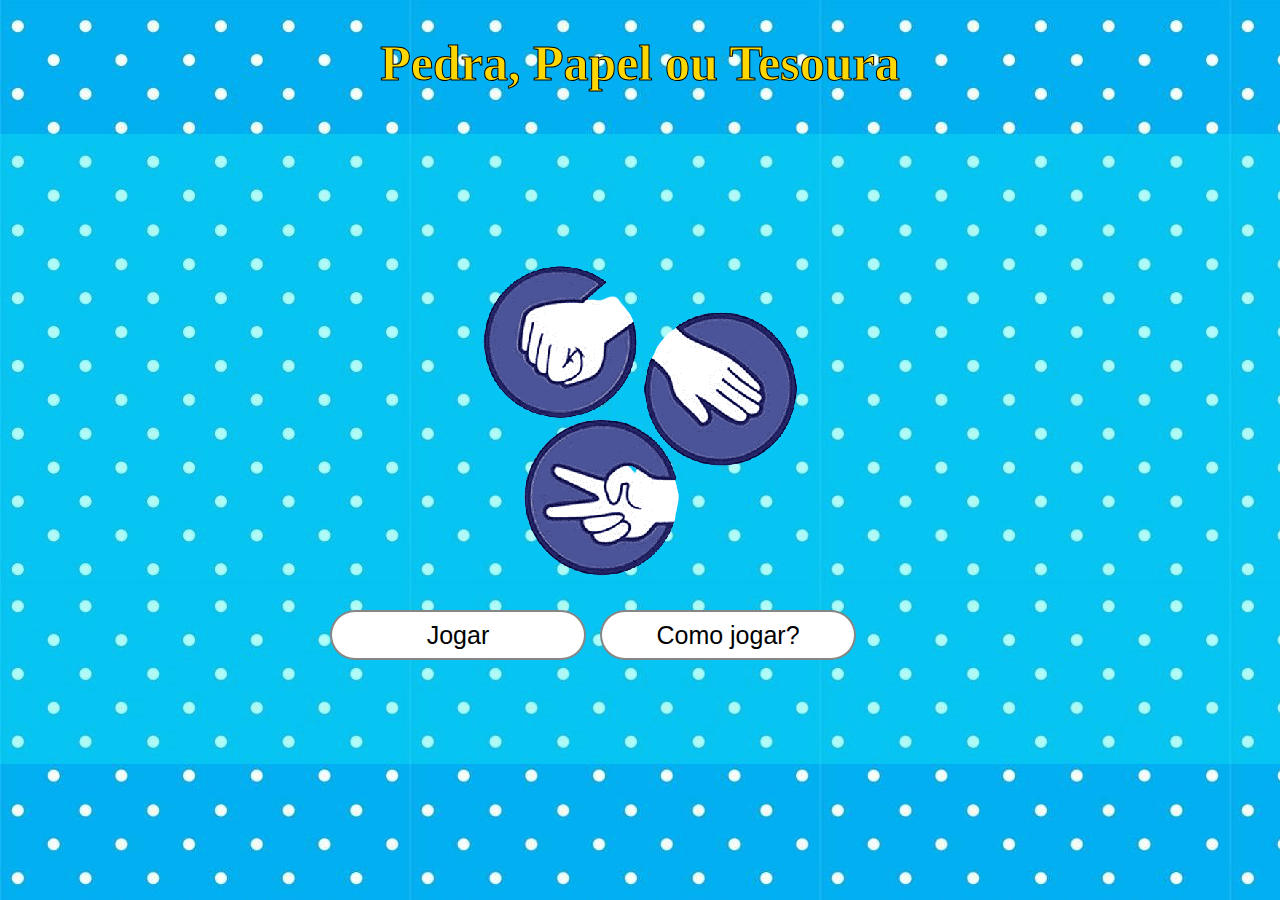
==== index.html @ 84045725 "Feito" ====
<!DOCTYPE html>
<html lang="pt-br">
<head>
    <meta charset="UTF-8">
    <meta http-equiv="X-UA-Compatible" content="IE=edge">
    <meta name="viewport" content="width=device-width, initial-scale=1.0">
    <link rel="stylesheet" href="./style.css">
    <title>JoKenPo</title>
</head>
<body>
    <header class="topo">
        <h1 class="title">Pedra, Papel ou Tesoura</h1>
    </header>
    <main class="container">
        <img src="./img/png-transparent-rock-paper-scissors-game-money-scissors-text-dragon-hand-removebg-preview.png" alt="remover">
        <div>
            <button class="btn" onclick="window.location.href = './jogo.html'">Jogar</a></button>
            <button class="btn" onclick="window.location.href = './instrucao.html'">Como jogar?</button>
        </div>    
    
    </main>
</body>
</html>
---- style.css ----
body{
    background-image: url(./img/background.jpg);
    width:100%;
    height:80vh;
    margin: 0;
    padding:0;
}


/*header */

.topo{
    width:100%;
    height:100px;
}

.title{
    color: gold;
    -webkit-text-stroke-width: 1px;
    -webkit-text-stroke-color: #000;
    font-size:35px;
    font-weight: bold;
    font-family: Georgia, 'Times New Roman', Times, serif;
    text-align: center;
}


/*main */

.container{
    background-color: rgba(18, 245, 245, 0.301);
    height: 70vh;
    display: flex;
    justify-content: center;
    align-items: center; 
    flex-direction: column;   
}

.btn{
    background-color: white;
    border: 2px solid rgba(0, 0, 0, 0.473);
    width: 40%;
    height: 50px;
    border-radius: 40px;
    margin-left: 10px;
}
.btn:hover{
    background-color: rgb(22, 115, 221);
    color: white;
    border: 2px solid black;
}
.container div{
    width: 100%;
}


/* Intruções */
.topinho{
    display: flex;
}
.topinho img{
    width: 50px;
    height: 50px;
}

.meio{
    display: flex;
    flex-direction: column;
    align-items: center;
    background-color: rgba(0, 255, 255, 0.623);
    height:70vh;
    padding-top: 20px;
    width: 80%;
    margin: 0 auto;
}

.imagens .row img{
    width: 100px;
}
.buttons-venc span{
    font-size: 30px;
    border: 2px solid black;
    background-color: gold;
    padding: 10px;
    border-radius: 30px;
}
.buttons-venc{
    margin-bottom: 30px;
}

.imagens .row img{
    margin-right: 20px;

}

.instruction{
    display:flex;
    background-color: gold;
    border: 2px solid black;
    flex-direction: column;
    width: 90%;
    margin-bottom: 40px;
    padding: 15px;
}

/*Jogo*/
.Escolhar{
    display:flex;
    height: 100%;
    align-items: center;
    justify-content: center;
    flex-direction: column;
}
.escolhas{
    display:flex;
    justify-content:center;
    width: 100%;
}
.escolhas ul{
    display: flex;
    list-style: none;
    justify-content: center;
    padding: 0;
}

.escolhas ul li{
    width: 33%;
    border: 1px solid black;
    background: gold;
    
}

.escolhas ul li figure img{
    width: 100%;
}

.painel{
    background-color: lightgray;
    width: 30%;
}
.ganhos{
    display: inline;
    font-size: 20px;
    font-weight:bold;
}
.resultado{
    font-size:20px;
    font-weight:bold;
}


@media (min-width: 769px){
   
    .title{
        font-size: 50px;
    }
    .container div{
        width: 50%;
    }
    .container div button{
        font-size: 25px;
    }
    .meio{
        justify-content: flex-start;
        align-items: flex-start;
        flex-wrap: wrap;
        padding-left: 100px;
        padding-top: 30px;
        width: 70%;
    }
    .instruction{
        width: 30%
    }
    .escolhas{
        width: 60%;
    }
    .painel{
        width: 16%;
    }

}
@media (min-width: 1000px){
    .meio{
        width: 50%;
    }
}
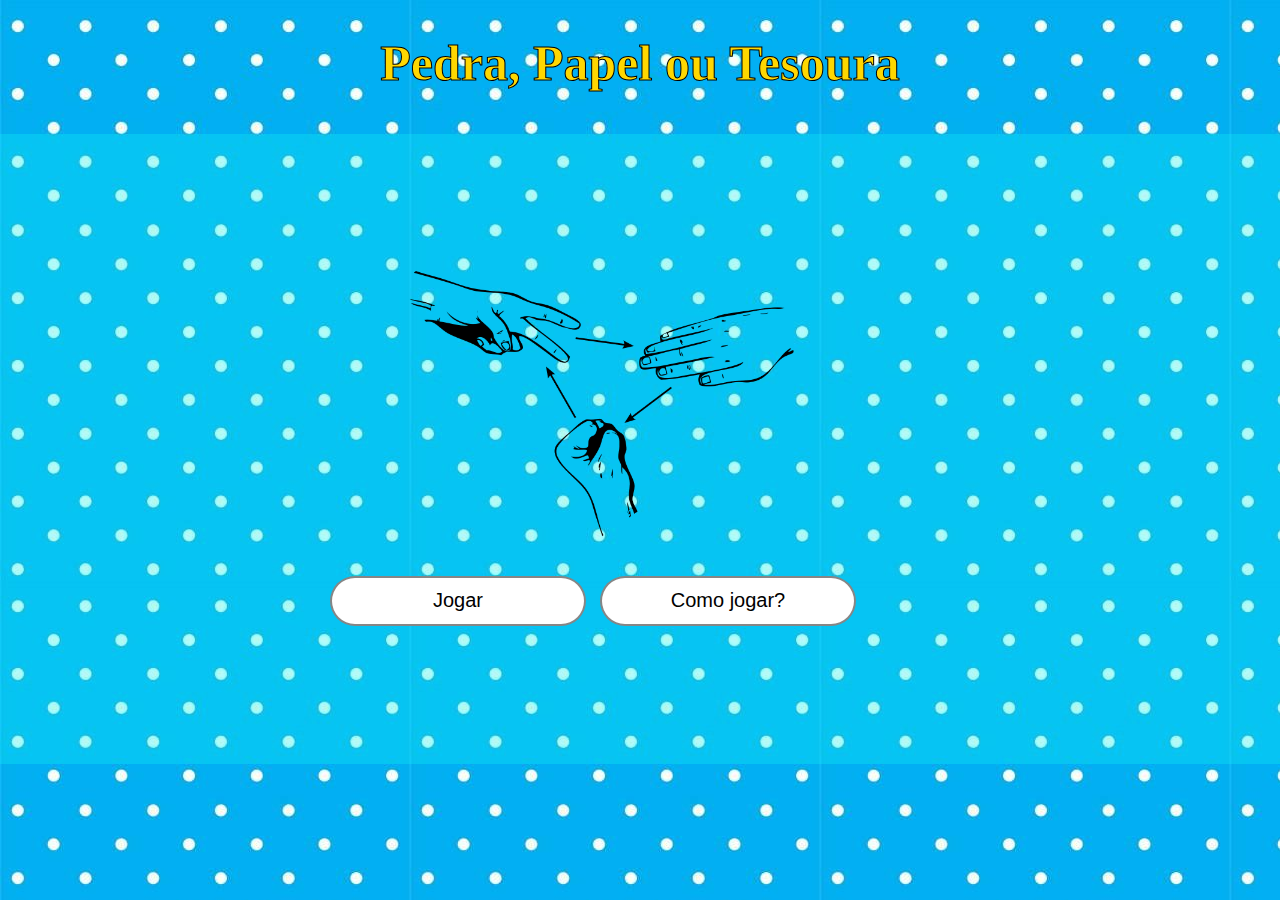
==== commit 4c64f4eb: "rolon" ====
--- a/index.html
+++ b/index.html
@@ -12,7 +12,7 @@
         <h1 class="title">Pedra, Papel ou Tesoura</h1>
     </header>
     <main class="container">
-        <img src="./img/png-transparent-rock-paper-scissors-game-money-scissors-text-dragon-hand-removebg-preview.png" alt="remover">
+        <img src="./img/pedra-papel-e-tesoura.png" alt="remover" id="imagemIndex">
         <div>
             <button class="btn" onclick="window.location.href = './jogo.html'">Jogar</a></button>
             <button class="btn" onclick="window.location.href = './instrucao.html'">Como jogar?</button>
--- a/style.css
+++ b/style.css
@@ -36,6 +36,11 @@
     flex-direction: column;   
 }
 
+#imagemIndex{
+    width: 60%;
+    margin-bottom: 40px;
+    transform: translateX(-10%);
+}
 .btn{
     background-color: white;
     border: 2px solid rgba(0, 0, 0, 0.473);
@@ -136,7 +141,7 @@
 
 .painel{
     background-color: lightgray;
-    width: 30%;
+    width: 150px;
 }
 .ganhos{
     display: inline;
@@ -157,8 +162,11 @@
     .container div{
         width: 50%;
     }
+    #imagemIndex{
+        width: 30%;
+    }
     .container div button{
-        font-size: 25px;
+        font-size: 20px;
     }
     .meio{
         justify-content: flex-start;
@@ -175,7 +183,7 @@
         width: 60%;
     }
     .painel{
-        width: 16%;
+        width: 150px;
     }
 
 }
